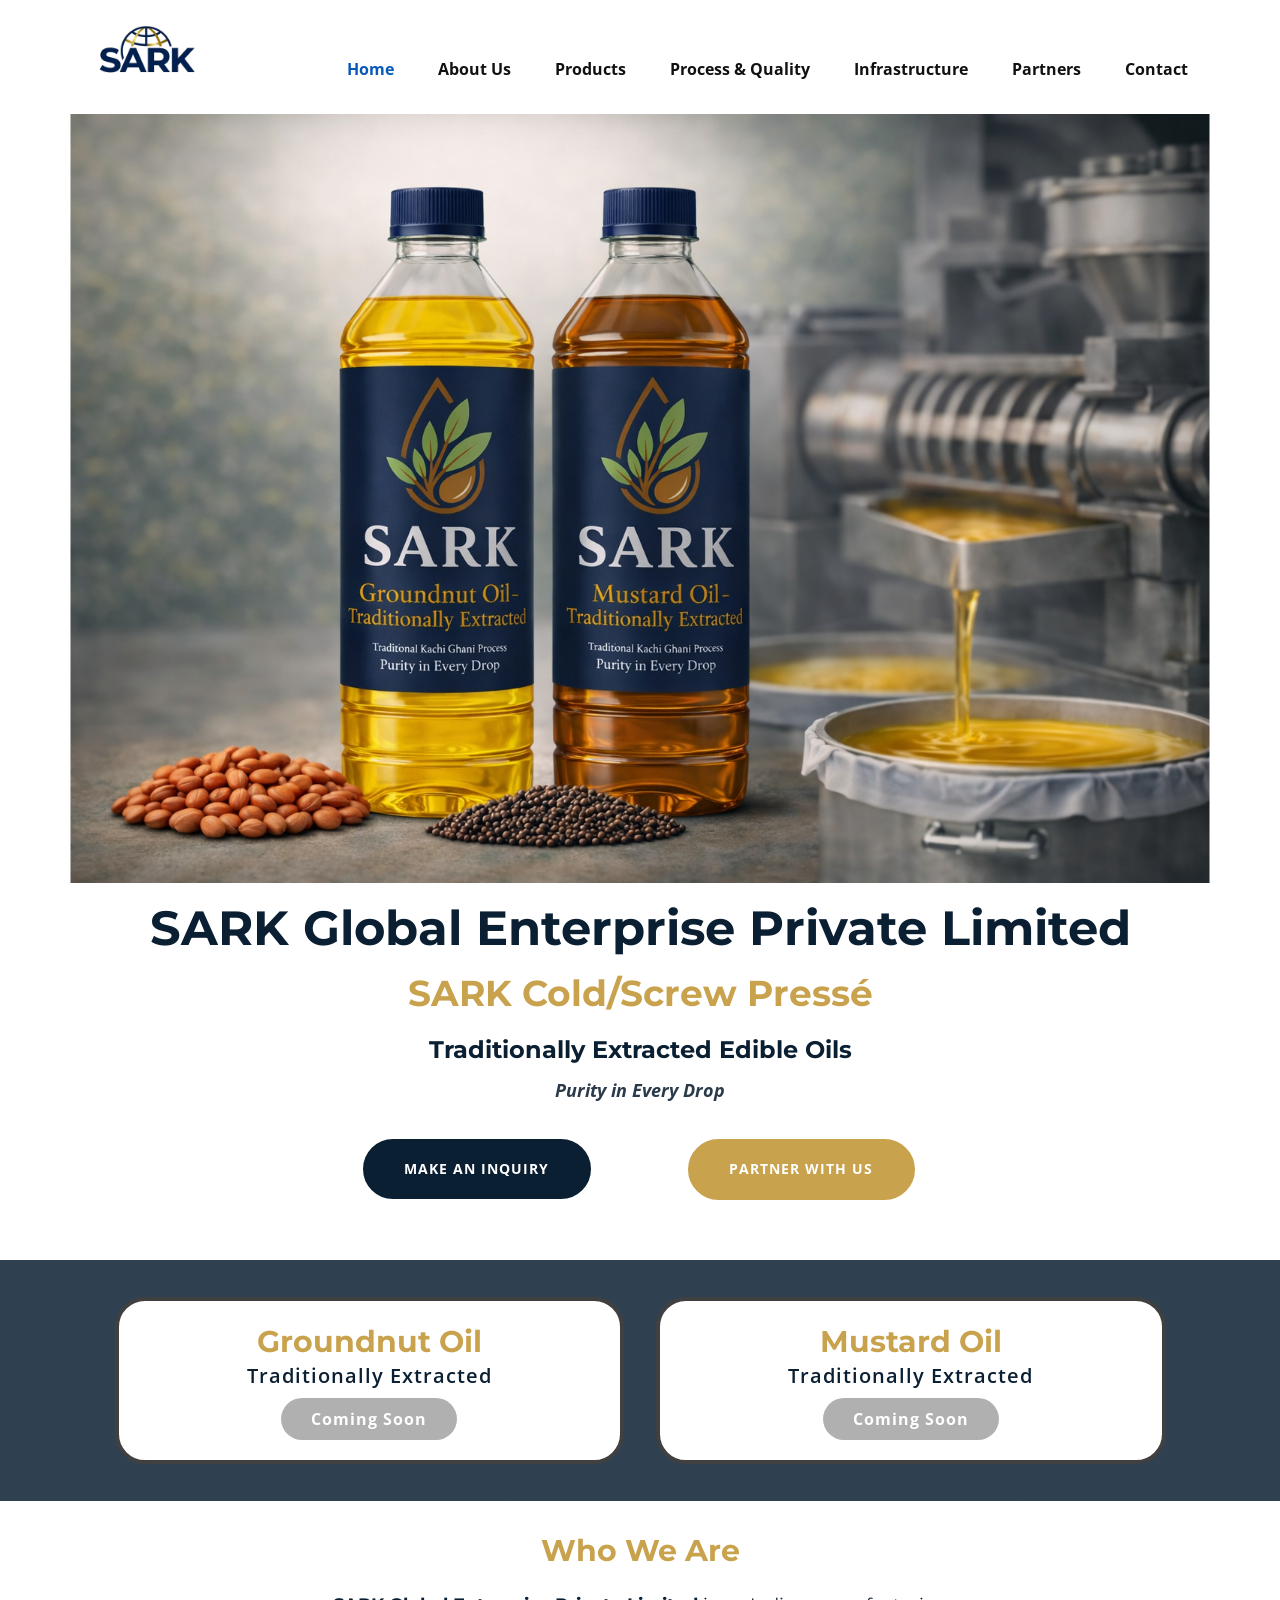
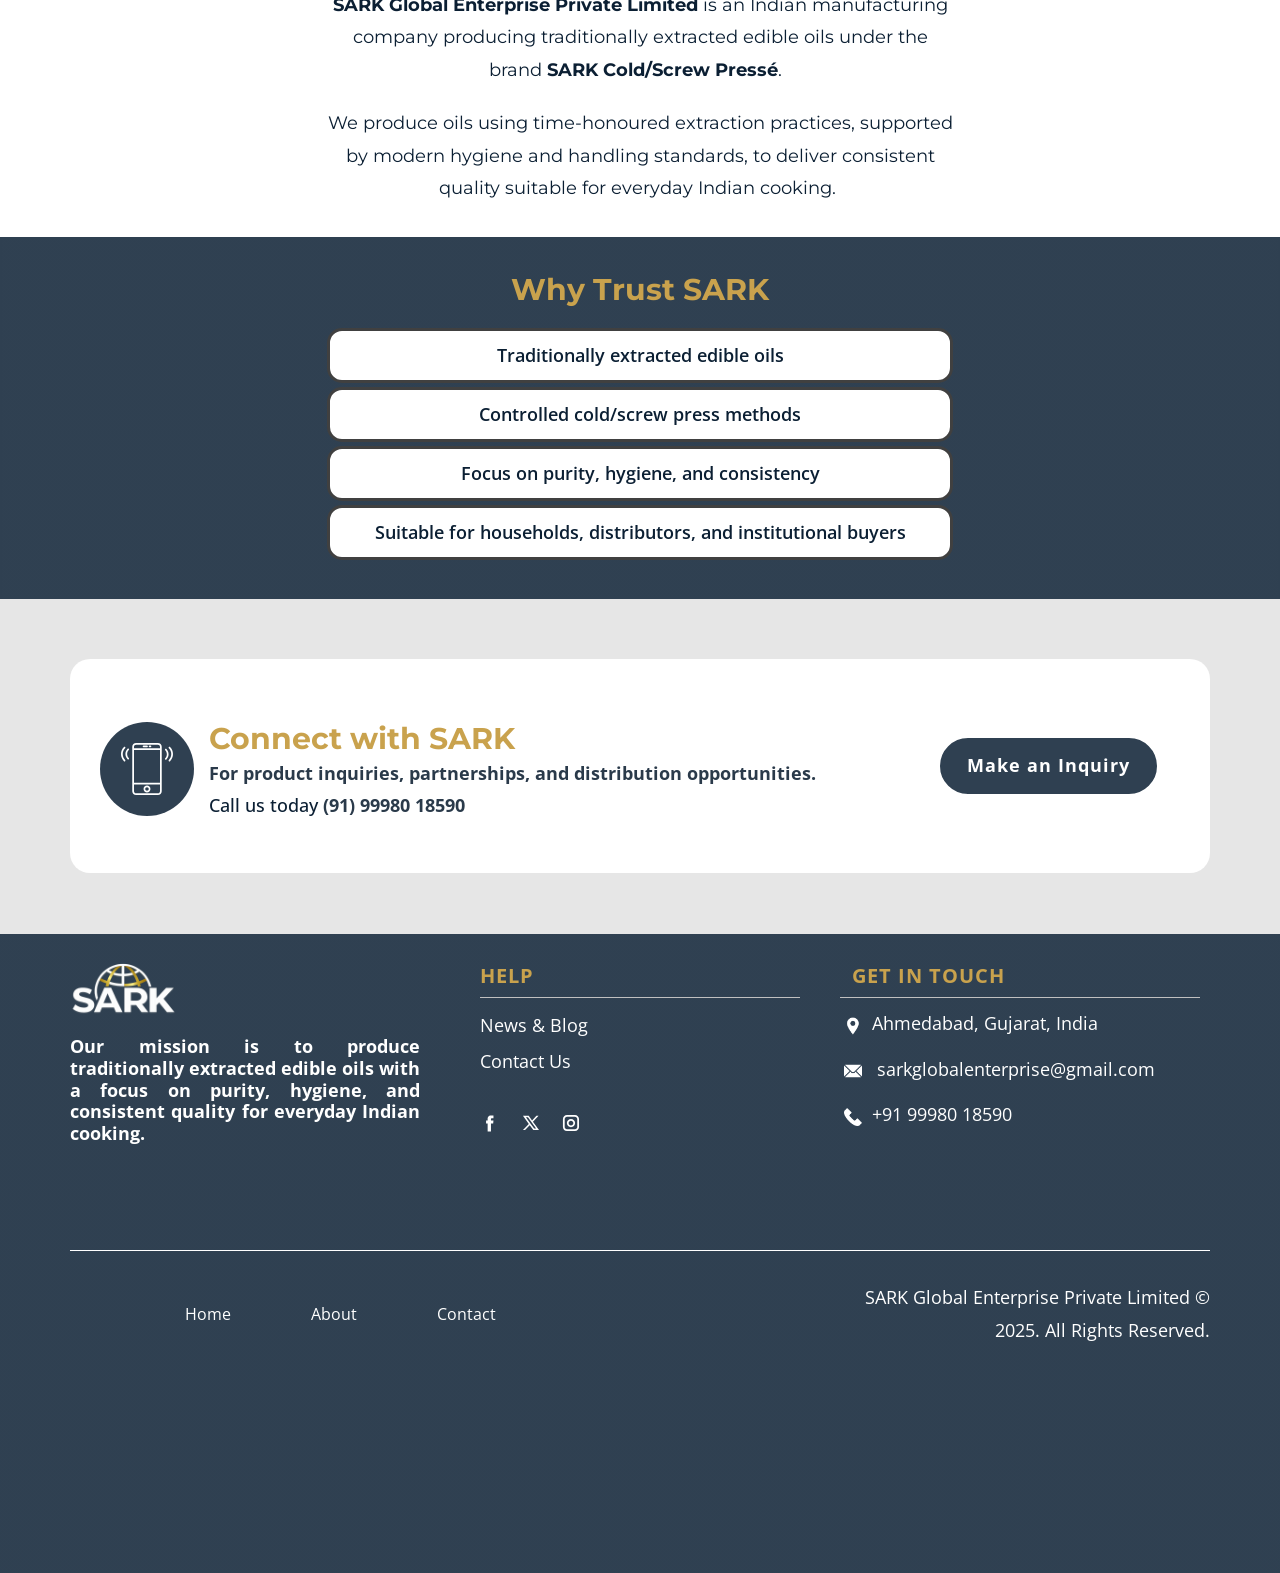
==== index.html @ f563204f "Initial website upload (HTML export from Nicepage)" ====
<!DOCTYPE html>
<html style="font-size: 16px;" lang="en"><head>
    <meta name="viewport" content="width=device-width, initial-scale=1.0">
    <meta charset="utf-8">
    <meta name="keywords" content="​Transform your&nbsp;health embrace life today!, ​Find Your Harmony and Health, Wellness Center, ​We provide&nbsp;services for you, ​Start Your Wellness Journey Today, ​Our Integrative Approach, ​Wellbeing workshops">
    <meta name="description" content="">
    <title>Home</title>
    <link rel="stylesheet" href="nicepage.css" media="screen">
<link rel="stylesheet" href="index.css" media="screen">
    <script class="u-script" type="text/javascript" src="jquery.js" defer=""></script>
    <script class="u-script" type="text/javascript" src="nicepage.js" defer=""></script>
    <meta name="generator" content="Nicepage 8.2.5, nicepage.com">
    
    
    
    
    
    
    
    
    <link id="u-page-google-font" rel="stylesheet" href="https://fonts.googleapis.com/css2?display=swap&amp;family=PT+Sans:ital,wght@0,400;0,700;1,400;1,700&amp;family=Open+Sans:ital,wght@0,300;0,400;0,500;0,600;0,700;0,800;1,300;1,400;1,500;1,600;1,700;1,800&amp;family=Montserrat:ital,wght@0,100;0,200;0,300;0,400;0,500;0,600;0,700;0,800;0,900;1,100;1,200;1,300;1,400;1,500;1,600;1,700;1,800;1,900">
    <script type="application/ld+json">{
		"@context": "http://schema.org",
		"@type": "Organization",
		"name": "SARK",
		"logo": "images/SARKBlueFinal.png",
		"sameAs": [
				"https://facebook.com/name",
				"https://twitter.com/name",
				"https://instagram.com/name"
		]
}</script>
    <meta name="theme-color" content="#0659b8">
    <meta name="twitter:site" content="@">
    <meta name="twitter:card" content="summary_large_image">
    <meta name="twitter:title" content="Home">
    <meta name="twitter:description" content="">
    <meta property="og:title" content="Home">
    <meta property="og:description" content="">
    <meta property="og:type" content="website">
  <meta data-intl-tel-input-cdn-path="intlTelInput/"></head>
  <body data-home-page="Home.html" data-home-page-title="Home" data-path-to-root="./" data-include-products="false" class="u-body u-clearfix u-xl-mode" data-lang="en"><header class="u-clearfix u-header u-header" id="header"><div class="u-clearfix u-sheet u-valign-middle-xxl u-sheet-1">
        <a href="./" data-page-id="176648548" class="u-image u-logo u-image-1" data-image-width="1536" data-image-height="1024">
          <img src="images/SARKBlueFinal.png" class="u-logo-image u-logo-image-1" title="Home">
        </a>
        <nav class="u-menu u-menu-one-level u-offcanvas u-menu-1" role="navigation" data-responsive-from="MD">
          <div class="menu-collapse" style="font-size: 1rem; letter-spacing: 0px; font-weight: 700;">
            <a class="u-button-style u-custom-left-right-menu-spacing u-custom-padding-bottom u-custom-text-hover-color u-custom-top-bottom-menu-spacing u-hamburger-link u-nav-link u-text-active-palette-1-base u-text-hover-palette-2-base" href="#" tabindex="-1" aria-label="Open menu" aria-controls="261f">
              <svg class="u-svg-link" viewBox="0 0 24 24"><use xlink:href="#menu-hamburger"></use></svg>
              <svg class="u-svg-content" version="1.1" id="menu-hamburger" viewBox="0 0 16 16" x="0px" y="0px" xmlns:xlink="http://www.w3.org/1999/xlink" xmlns="http://www.w3.org/2000/svg"><g><rect y="1" width="16" height="2"></rect><rect y="7" width="16" height="2"></rect><rect y="13" width="16" height="2"></rect>
</g></svg>
            </a>
          </div>
          <div class="u-custom-menu u-nav-container">
            <ul class="u-nav u-unstyled u-nav-1" role="menubar"><li role="none" class="u-nav-item"><a role="menuitem" class="u-button-style u-nav-link u-text-active-palette-1-base u-text-hover-palette-1-base" href="./" style="padding: 10px 22px;">Home</a>
</li><li role="none" class="u-nav-item"><a role="menuitem" class="u-button-style u-nav-link u-text-active-palette-1-base u-text-hover-palette-1-base" href="About.html" style="padding: 10px 22px;">About Us</a>
</li><li role="none" class="u-nav-item"><a role="menuitem" class="u-button-style u-nav-link u-text-active-palette-1-base u-text-hover-palette-1-base" href="Product.html" style="padding: 10px 22px;">Products</a>
</li><li role="none" class="u-nav-item"><a role="menuitem" class="u-button-style u-nav-link u-text-active-palette-1-base u-text-hover-palette-1-base" href="Process.html" style="padding: 10px 22px;">Process &amp; Quality</a>
</li><li role="none" class="u-nav-item"><a role="menuitem" class="u-button-style u-nav-link u-text-active-palette-1-base u-text-hover-palette-1-base" href="Infrastructure.html" style="padding: 10px 22px;">Infrastructure</a>
</li><li role="none" class="u-nav-item"><a role="menuitem" class="u-button-style u-nav-link u-text-active-palette-1-base u-text-hover-palette-1-base" href="Partners.html" style="padding: 10px 22px;">Partners</a>
</li><li role="none" class="u-nav-item"><a role="menuitem" class="u-button-style u-nav-link u-text-active-palette-1-base u-text-hover-palette-1-base" href="Contact.html" style="padding: 10px 22px;">Contact</a>
</li></ul>
          </div>
          <div class="u-custom-menu u-nav-container-collapse" id="261f" role="region" aria-label="Menu panel">
            <div class="u-black u-container-style u-inner-container-layout u-opacity u-opacity-95 u-sidenav">
              <div class="u-inner-container-layout u-sidenav-overflow">
                <div class="u-menu-close" tabindex="-1" aria-label="Close menu"></div>
                <ul class="u-align-center u-nav u-popupmenu-items u-unstyled u-nav-2" role="menubar"><li role="none" class="u-nav-item"><a role="menuitem" class="u-button-style u-nav-link" href="./">Home</a>
</li><li role="none" class="u-nav-item"><a role="menuitem" class="u-button-style u-nav-link" href="About.html">About Us</a>
</li><li role="none" class="u-nav-item"><a role="menuitem" class="u-button-style u-nav-link" href="Product.html">Products</a>
</li><li role="none" class="u-nav-item"><a role="menuitem" class="u-button-style u-nav-link" href="Process.html">Process &amp; Quality</a>
</li><li role="none" class="u-nav-item"><a role="menuitem" class="u-button-style u-nav-link" href="Infrastructure.html">Infrastructure</a>
</li><li role="none" class="u-nav-item"><a role="menuitem" class="u-button-style u-nav-link" href="Partners.html">Partners</a>
</li><li role="none" class="u-nav-item"><a role="menuitem" class="u-button-style u-nav-link" href="Contact.html">Contact</a>
</li></ul>
              </div>
            </div>
            <div class="u-black u-menu-overlay u-opacity u-opacity-70"></div>
          </div>
          <style class="menu-style">@media (max-width: 939px) {
                    [data-responsive-from="MD"] .u-nav-container {
                        display: none;
                    }
                    [data-responsive-from="MD"] .menu-collapse {
                        display: block;
                    }
                }</style>
        </nav>
      </div></header>
    <section class="u-clearfix u-valign-bottom-xs u-valign-middle-md u-valign-middle-sm u-section-1" id="block-9">
      <div class="u-clearfix u-sheet u-sheet-1">
        <img class="u-absolute-hcenter-xl u-expanded-height-xl u-image u-image-1" src="images/Hero-Finalized.png" data-image-width="1536" data-image-height="1024">
      </div>
    </section>
    <section class="u-clearfix u-section-2" id="block-8">
      <div class="u-clearfix u-sheet u-sheet-1">
        <h2 class="u-align-center u-custom-font u-font-montserrat u-text u-text-color-var u-text-1"> SARK Global Enterprise Private Limited<br>
        </h2>
        <h2 class="u-align-center u-custom-font u-font-montserrat u-text u-text-color-var u-text-2"> SARK Cold/Screw<span style="font-weight: 400;"></span> Pressé
        </h2>
        <p class="u-align-center u-custom-font u-font-montserrat u-large-text u-text u-text-color-var u-text-variant u-text-3"><b>Traditionally Extracted Edible Oils</b>
        </p>
        <p class="u-align-center u-large-text u-text u-text-custom-color-4 u-text-variant u-text-4"><b>Purity in Every Drop</b>
        </p>
        <a href="Contact.html" data-page-id="31523763" class="u-active-white u-align-left u-border-2 u-border-active-custom-color-2 u-border-custom-color-1 u-border-hover-custom-color-2 u-btn u-btn-round u-button-style u-custom-color-1 u-hover-white u-radius u-btn-1" title="Contact"><b>Make an Inquiry</b>
        </a>
        <a href="Contact.html" data-page-id="31523763" class="u-active-white u-align-left u-border-2 u-border-active-custom-color-1 u-border-custom-color-2 u-border-hover-custom-color-1 u-btn u-btn-round u-button-style u-custom-color-2 u-hover-white u-radius u-btn-2" title="Contact"><b>Partner With Us</b>
          <br>
        </a>
      </div>
    </section>
    <section class="u-clearfix u-shading u-section-3" id="block-5">
      <div class="u-clearfix u-sheet u-valign-middle u-sheet-1">
        <div class="u-list u-list-1">
          <div class="u-repeater u-repeater-1">
            <div class="u-align-center u-border-4 u-border-grey-75 u-container-align-center u-container-style u-custom-item u-list-item u-radius u-repeater-item u-shape-round u-white u-list-item-1" data-animation-name="" data-animation-duration="0" data-animation-delay="0" data-animation-direction="">
              <div class="u-container-layout u-similar-container u-container-layout-1">
                <h1 class="u-custom-font u-custom-item u-font-montserrat u-text u-text-custom-color-2 u-text-1"> Groundnut Oil </h1>
                <h5 class="u-custom-font u-text u-text-custom-color-1 u-text-font u-text-2"> Traditionally Extracted </h5>
                <a href="" class="u-btn u-btn-round u-button-style u-custom-color-3 u-hover-custom-color-3 u-radius u-btn-1"><b>Coming Soon</b>
                </a>
              </div>
            </div>
            <div class="u-align-center u-border-4 u-border-grey-75 u-container-align-center u-container-style u-custom-item u-list-item u-radius u-repeater-item u-shape-round u-white u-list-item-2" data-animation-name="" data-animation-duration="0" data-animation-delay="0" data-animation-direction="">
              <div class="u-container-layout u-similar-container u-container-layout-2">
                <h1 class="u-custom-font u-custom-item u-font-montserrat u-text u-text-custom-color-2 u-text-3">Mustard Oil</h1>
                <h5 class="u-custom-font u-text u-text-custom-color-1 u-text-font u-text-4"> Traditionally Extracted </h5>
                <a href="" class="u-btn u-btn-round u-button-style u-custom-color-3 u-hover-custom-color-3 u-radius u-btn-2"><b>Coming Soon</b>
                </a>
              </div>
            </div>
          </div>
        </div>
      </div>
    </section>
    <section class="u-clearfix u-custom-color-6 u-section-4" id="block-2">
      <div class="u-clearfix u-sheet u-sheet-1">
        <h2 class="u-align-center u-custom-font u-font-montserrat u-text u-text-custom-color-2 u-text-1">Who We Are</h2>
        <p class="u-align-center u-custom-font u-font-montserrat u-text u-text-custom-color-1 u-text-2"><b>SARK Global Enterprise Private Limited</b> is an Indian manufacturing company producing traditionally extracted edible oils under the brand <b>SARK Cold/Screw Pressé</b>.&nbsp;&nbsp;
        </p>
        <p class="u-align-center u-custom-font u-font-montserrat u-text u-text-custom-color-1 u-text-3"> We produce oils using time-honoured extraction practices, supported by modern hygiene and handling standards, to deliver consistent quality suitable for everyday Indian cooking.&nbsp;</p>
      </div>
    </section>
    <section class="u-border-2 u-border-color-var u-clearfix u-shading u-section-5" id="block-6">
      <div class="u-clearfix u-sheet u-sheet-1">
        <h2 class="u-align-center u-custom-font u-font-montserrat u-text u-text-custom-color-2 u-text-1">Why Trust SARK</h2>
        <div class="u-list u-list-1">
          <div class="u-repeater u-repeater-1">
            <div class="u-align-center u-border-3 u-border-grey-75 u-container-align-center u-container-style u-custom-item u-list-item u-radius u-repeater-item u-shape-round u-white u-list-item-1" data-animation-name="" data-animation-duration="0" data-animation-delay="0" data-animation-direction="">
              <div class="u-container-layout u-similar-container u-valign-middle u-container-layout-1">
                <h1 class="u-custom-font u-custom-item u-text u-text-custom-color-1 u-text-font u-text-2"> Traditionally extracted edible oils </h1>
              </div>
            </div>
            <div class="u-align-center u-border-3 u-border-grey-75 u-container-align-center u-container-style u-custom-item u-list-item u-radius u-repeater-item u-shape-round u-white u-list-item-2" data-animation-name="" data-animation-duration="0" data-animation-delay="0" data-animation-direction="">
              <div class="u-container-layout u-similar-container u-valign-middle u-container-layout-2">
                <h1 class="u-custom-font u-custom-item u-text u-text-custom-color-1 u-text-font u-text-3"> Controlled cold/screw press methods </h1>
              </div>
            </div>
            <div class="u-align-center u-border-3 u-border-grey-75 u-container-align-center u-container-style u-custom-item u-list-item u-radius u-repeater-item u-shape-round u-white u-list-item-3" data-animation-name="" data-animation-duration="0" data-animation-delay="0" data-animation-direction="">
              <div class="u-container-layout u-similar-container u-valign-middle u-container-layout-3">
                <h1 class="u-custom-font u-custom-item u-text u-text-custom-color-1 u-text-font u-text-4"> Focus on purity, hygiene, and consistency</h1>
              </div>
            </div>
            <div class="u-align-center u-border-3 u-border-grey-75 u-container-align-center u-container-style u-custom-item u-list-item u-radius u-repeater-item u-shape-round u-white u-list-item-4" data-animation-name="" data-animation-duration="0" data-animation-delay="0" data-animation-direction="">
              <div class="u-container-layout u-similar-container u-valign-middle u-container-layout-4">
                <h1 class="u-custom-font u-custom-item u-text u-text-custom-color-1 u-text-font u-text-5"> Suitable for households, distributors, and institutional buyers </h1>
              </div>
            </div>
          </div>
        </div>
      </div>
    </section>
    <section class="u-clearfix u-container-align-center-lg u-container-align-center-md u-container-align-center-sm u-container-align-center-xl u-custom-color-5 u-section-6" id="sec-e5f6">
      <div class="u-clearfix u-sheet u-valign-middle-lg u-valign-middle-md u-valign-middle-sm u-sheet-1">
        <div class="data-layout-selected u-clearfix u-expanded-width u-layout-wrap u-radius u-white u-layout-wrap-1">
          <div class="u-layout">
            <div class="u-layout-row">
              <div class="u-align-center-md u-align-center-sm u-align-center-xs u-align-left-lg u-align-left-xl u-container-align-left-xl u-container-style u-layout-cell u-radius u-shape-round u-size-37-md u-size-37-sm u-size-37-xs u-size-43-lg u-size-43-xl u-white u-layout-cell-1">
                <div class="u-container-layout u-container-layout-1">
                  <h2 class="u-custom-font u-font-montserrat u-text u-text-custom-color-2 u-text-1"><b>Connect with SARK</b>
                  </h2><span class="u-color-var u-icon u-icon-circle u-text-white u-icon-1"><svg class="u-svg-link" preserveAspectRatio="xMidYMin slice" viewBox="0 0 60 60" style=""><use xlink:href="#svg-e7af"></use></svg><svg class="u-svg-content" viewBox="0 0 60 60" x="0px" y="0px" id="svg-e7af" style="enable-background:new 0 0 60 60;"><g><path d="M42.595,0H17.405C14.977,0,13,1.977,13,4.405v51.189C13,58.023,14.977,60,17.405,60h25.189C45.023,60,47,58.023,47,55.595
		V4.405C47,1.977,45.023,0,42.595,0z M15,8h30v38H15V8z M17.405,2h25.189C43.921,2,45,3.079,45,4.405V6H15V4.405
		C15,3.079,16.079,2,17.405,2z M42.595,58H17.405C16.079,58,15,56.921,15,55.595V48h30v7.595C45,56.921,43.921,58,42.595,58z"></path><path d="M30,49c-2.206,0-4,1.794-4,4s1.794,4,4,4s4-1.794,4-4S32.206,49,30,49z M30,55c-1.103,0-2-0.897-2-2s0.897-2,2-2
		s2,0.897,2,2S31.103,55,30,55z"></path><path d="M26,5h4c0.553,0,1-0.447,1-1s-0.447-1-1-1h-4c-0.553,0-1,0.447-1,1S25.447,5,26,5z"></path><path d="M33,5h1c0.553,0,1-0.447,1-1s-0.447-1-1-1h-1c-0.553,0-1,0.447-1,1S32.447,5,33,5z"></path><path d="M56.612,4.569c-0.391-0.391-1.023-0.391-1.414,0s-0.391,1.023,0,1.414c3.736,3.736,3.736,9.815,0,13.552
		c-0.391,0.391-0.391,1.023,0,1.414c0.195,0.195,0.451,0.293,0.707,0.293s0.512-0.098,0.707-0.293
		C61.128,16.434,61.128,9.085,56.612,4.569z"></path><path d="M52.401,6.845c-0.391-0.391-1.023-0.391-1.414,0s-0.391,1.023,0,1.414c1.237,1.237,1.918,2.885,1.918,4.639
		s-0.681,3.401-1.918,4.638c-0.391,0.391-0.391,1.023,0,1.414c0.195,0.195,0.451,0.293,0.707,0.293s0.512-0.098,0.707-0.293
		c1.615-1.614,2.504-3.764,2.504-6.052S54.017,8.459,52.401,6.845z"></path><path d="M4.802,5.983c0.391-0.391,0.391-1.023,0-1.414s-1.023-0.391-1.414,0c-4.516,4.516-4.516,11.864,0,16.38
		c0.195,0.195,0.451,0.293,0.707,0.293s0.512-0.098,0.707-0.293c0.391-0.391,0.391-1.023,0-1.414
		C1.065,15.799,1.065,9.72,4.802,5.983z"></path><path d="M9.013,6.569c-0.391-0.391-1.023-0.391-1.414,0c-1.615,1.614-2.504,3.764-2.504,6.052s0.889,4.438,2.504,6.053
		c0.195,0.195,0.451,0.293,0.707,0.293s0.512-0.098,0.707-0.293c0.391-0.391,0.391-1.023,0-1.414
		c-1.237-1.237-1.918-2.885-1.918-4.639S7.775,9.22,9.013,7.983C9.403,7.593,9.403,6.96,9.013,6.569z"></path>
</g></svg></span>
                  <h2 class="u-custom-font u-font-open-sans u-text u-text-custom-color-4 u-text-2"><b> For product inquiries, partnerships, and distribution opportunities. </b>
                  </h2>
                  <h6 class="u-custom-font u-font-open-sans u-text u-text-custom-color-1 u-text-3"> Call us today <a href="tel:+12345678910" class="u-active-none u-border-none u-btn u-button-link u-button-style u-hover-none u-none u-text-custom-color-4 u-btn-1"> (91) 99980 18590</a>
                  </h6>
                </div>
              </div>
              <div class="u-align-center u-container-align-center u-container-align-center-lg u-container-align-center-md u-container-align-center-xl u-container-style u-layout-cell u-radius u-shape-round u-size-17-lg u-size-17-xl u-size-23-md u-size-23-sm u-size-23-xs u-white u-layout-cell-2">
                <div class="u-container-layout u-valign-middle-md u-valign-middle-xl u-container-layout-2">
                  <a href="Contact.html" data-page-id="31523763" class="u-active-white u-align-left u-border-2 u-border-active-custom-color-2 u-border-custom-color-6 u-border-hover-custom-color-2 u-btn u-btn-round u-button-style u-color-var u-hover-white u-radius u-btn-2" data-animation-name="" data-animation-duration="0" data-animation-delay="0" data-animation-direction="" title="Contact"><b>Make an Inquiry</b>
                    <br>
                  </a>
                </div>
              </div>
            </div>
          </div>
        </div>
      </div>
    </section>
    
    
    
    <footer class="u-align-center-sm u-align-center-xs u-clearfix u-container-align-center u-footer u-shading u-footer" id="footer"><div class="u-clearfix u-sheet u-valign-top-md u-valign-top-xl u-sheet-1">
        <div class="data-layout-selected u-clearfix u-expanded-width u-gutter-0 u-layout-wrap u-layout-wrap-1">
          <div class="u-gutter-0 u-layout">
            <div class="u-layout-row">
              <div class="u-align-justify-lg u-align-justify-md u-align-justify-sm u-align-justify-xl u-align-left-xs u-container-style u-layout-cell u-shape-rectangle u-size-20 u-size-60-md u-layout-cell-1">
                <div class="u-container-layout u-container-layout-1">
                  <a href="./" data-page-id="176648548" class="u-image u-logo u-image-1" data-image-width="1536" data-image-height="1024">
                    <img src="images/SARKWhiteFinal.png" class="u-logo-image u-logo-image-1" title="Home">
                  </a>
                  <h4 class="u-custom-font u-font-open-sans u-text u-text-default u-text-1"><b>Our mission is to produce traditionally extracted edible oils with a focus on purity, hygiene, and consistent quality for everyday Indian cooking.</b>
                  </h4>
                </div>
              </div>
              <div class="u-container-style u-layout-cell u-shape-rectangle u-size-14-md u-size-14-sm u-size-14-xs u-size-20-lg u-size-20-xl u-layout-cell-2">
                <div class="u-container-layout u-container-layout-2">
                  <h5 class="u-align-left u-custom-font u-text u-text-custom-color-2 u-text-font u-text-2"> Help</h5>
                  <div class="u-align-left u-border-1 u-border-grey-25 u-border-no-bottom u-border-no-left u-expanded-width u-line u-line-horizontal u-line-1"></div>
                  <p class="u-align-left u-text u-text-3">
                    <a href="#" class="u-active-none u-border-1 u-border-active-white u-border-hover-white u-border-no-left u-border-no-right u-border-no-top u-btn u-button-link u-button-style u-hover-none u-none u-text-active-grey-10 u-text-body-alt-color u-text-hover-grey-10 u-btn-1" title="#" data-animation-name="" data-animation-duration="0" data-animation-delay="0" data-animation-direction=""> News &amp; Blog</a>
                    <br>
                    <a href="Contact.html" data-page-id="31523763" class="u-active-none u-border-1 u-border-active-white u-border-hover-white u-border-no-left u-border-no-right u-border-no-top u-btn u-button-link u-button-style u-hover-none u-none u-text-active-grey-10 u-text-body-alt-color u-text-hover-grey-10 u-btn-2" title="#" data-animation-name="" data-animation-duration="0" data-animation-delay="0" data-animation-direction=""> Contact Us</a>
                    <br>
                  </p>
                  <div class="u-social-icons u-social-icons-1">
                    <a class="u-social-url" title="facebook" target="_blank" href="https://facebook.com/name"><span class="u-icon u-social-facebook u-social-icon u-text-white u-icon-1"><svg class="u-svg-link" preserveAspectRatio="xMidYMin slice" viewBox="0 0 112 112" style=""><use xlink:href="#svg-58df"></use></svg><svg class="u-svg-content" viewBox="0 0 112 112" x="0" y="0" id="svg-58df"><path fill="currentColor" d="M75.5,28.8H65.4c-1.5,0-4,0.9-4,4.3v9.4h13.9l-1.5,15.8H61.4v45.1H42.8V58.3h-8.8V42.4h8.8V32.2
c0-7.4,3.4-18.8,18.8-18.8h13.8v15.4H75.5z"></path></svg></span>
                    </a>
                    <a class="u-social-url" title="twitter" target="_blank" href="https://twitter.com/name"><span class="u-icon u-social-icon u-social-twitter u-text-white u-icon-2"><svg class="u-svg-link" preserveAspectRatio="xMidYMin slice" viewBox="0 0 112.2 112.2" style=""><use xlink:href="#svg-e10a"></use></svg><svg class="u-svg-content" viewBox="0 0 112.2 112.2" x="0px" y="0px" id="svg-e10a"><path d="M67.1,49.1L98.6,16h-12L62,42L43.2,16H11l32.8,45.2L11,96h11.6l26.3-27.7L69.1,96H101L67.1,49.1z M55,61.9l-5.1-7L27.5,24.4
	h11.4l17.3,23.8l5.1,7.1l23.4,32.2H73.8L55,61.9z"></path></svg></span>
                    </a>
                    <a class="u-social-url" title="instagram" target="_blank" href="https://instagram.com/name"><span class="u-icon u-social-icon u-social-instagram u-text-white u-icon-3"><svg class="u-svg-link" preserveAspectRatio="xMidYMin slice" viewBox="0 0 112 112" style=""><use xlink:href="#svg-3bdf"></use></svg><svg class="u-svg-content" viewBox="0 0 112 112" x="0" y="0" id="svg-3bdf"><path fill="currentColor" d="M55.9,32.9c-12.8,0-23.2,10.4-23.2,23.2s10.4,23.2,23.2,23.2s23.2-10.4,23.2-23.2S68.7,32.9,55.9,32.9z
	 M55.9,69.4c-7.4,0-13.3-6-13.3-13.3c-0.1-7.4,6-13.3,13.3-13.3s13.3,6,13.3,13.3C69.3,63.5,63.3,69.4,55.9,69.4z"></path><path fill="currentColor" d="M78.2,11H33.5C21,11,10.8,21.3,10.8,33.7v44.7c0,12.6,10.2,22.8,22.7,22.8h44.7c12.6,0,22.7-10.2,22.7-22.7
	V33.7C100.8,21.1,90.6,11,78.2,11z M91,78.4c0,7.1-5.8,12.8-12.8,12.8H33.5c-7.1,0-12.8-5.8-12.8-12.8V33.7
	c0-7.1,5.8-12.8,12.8-12.8h44.7c7.1,0,12.8,5.8,12.8,12.8V78.4z"></path></svg></span>
                    </a>
                  </div>
                </div>
              </div>
              <div class="u-align-left u-container-align-left u-container-align-left-xl u-container-style u-layout-cell u-shape-rectangle u-size-20-lg u-size-20-xl u-size-26-md u-size-26-sm u-size-26-xs u-layout-cell-3">
                <div class="u-container-layout u-valign-top-lg u-valign-top-sm u-valign-top-xl u-valign-top-xs u-container-layout-3">
                  <h5 class="u-custom-font u-text u-text-custom-color-2 u-text-font u-text-4"> Get In Touch</h5>
                  <div class="u-align-left u-border-1 u-border-grey-25 u-border-no-bottom u-border-no-left u-expanded-width u-line u-line-horizontal u-line-2" data-animation-name="" data-animation-duration="0" data-animation-delay="0" data-animation-direction=""></div>
                  <p class="u-text u-text-5"><span class="u-file-icon u-icon u-text-white u-icon-4"><img src="images/1-b26c8bb7.png" alt=""></span>&nbsp;​​​​Ahmedabad, Gujarat, India
                  </p>
                  <p class="u-text u-text-6"><span class="u-file-icon u-icon u-text-white u-icon-5"><img src="images/2-a85e65c4.png" alt=""></span>&nbsp; <a href="mailto:sarkglobalenterprise@gmail.com" class="u-active-none u-border-1 u-border-active-white u-border-hover-white u-border-no-left u-border-no-right u-border-no-top u-btn u-button-link u-button-style u-hover-none u-none u-text-active-grey-10 u-text-body-alt-color u-text-hover-grey-10 u-btn-3" data-animation-name="" data-animation-duration="0" data-animation-delay="0" data-animation-direction="">sarkglobalenterprise@gmail.com</a>
                  </p>
                  <p class="u-text u-text-7">
                    <a href="tel:+12345678910" class="u-active-none u-border-1 u-border-active-white u-border-hover-white u-border-no-left u-border-no-right u-border-no-top u-btn u-button-link u-button-style u-hover-none u-none u-text-active-grey-10 u-text-body-alt-color u-text-hover-grey-10 u-btn-4" data-animation-name="" data-animation-duration="0" data-animation-delay="0" data-animation-direction=""><span class="u-file-icon u-icon u-text-white u-icon-6"><img src="images/3-c91f3b92.png" alt=""></span>&nbsp;​+91 99980 18590
                    </a>
                  </p>
                </div>
              </div>
            </div>
          </div>
        </div>
        <div class="u-align-center u-border-1 u-border-white u-expanded-width u-line u-line-horizontal u-line-3"></div>
        <div class="data-layout-selected u-clearfix u-expanded-width u-gutter-0 u-layout-wrap u-layout-wrap-2">
          <div class="u-layout">
            <div class="u-layout-row">
              <div class="u-container-style u-layout-cell u-size-30 u-size-30-xxl u-layout-cell-4">
                <div class="u-container-layout u-valign-middle-xs u-container-layout-4">
                  <nav class="u-menu u-menu-one-level u-offcanvas u-menu-1" data-responsive-from="XS" role="navigation">
                    <div class="menu-collapse">
                      <a class="u-button-style u-hamburger-link u-nav-link" aria-label="Open menu" aria-controls="e226" href="#">
                        <svg class="u-svg-link" viewBox="0 0 24 24"><use xlink:href="#svg-23e0"></use></svg>
                        <svg class="u-svg-content" version="1.1" id="svg-23e0" viewBox="0 0 16 16" x="0px" y="0px" xmlns:xlink="http://www.w3.org/1999/xlink" xmlns="http://www.w3.org/2000/svg"><g><rect y="1" width="16" height="2"></rect><rect y="7" width="16" height="2"></rect><rect y="13" width="16" height="2"></rect>
</g></svg>
                      </a>
                    </div>
                    <div class="u-custom-menu u-nav-container">
                      <ul class="u-nav u-unstyled" role="menubar"><li role="none" class="u-nav-item"><a role="menuitem" class="u-button-style u-nav-link" href="./" style="padding: 10px 40px;">Home</a>
</li><li role="none" class="u-nav-item"><a role="menuitem" class="u-button-style u-nav-link" href="About.html" style="padding: 10px 40px;">About</a>
</li><li role="none" class="u-nav-item"><a role="menuitem" class="u-button-style u-nav-link" href="Contact.html" style="padding: 10px 40px;">Contact</a>
</li></ul>
                    </div>
                    <div id="e226" role="region" aria-label="Menu panel" class="u-custom-menu u-nav-container-collapse">
                      <div class="u-black u-container-style u-inner-container-layout u-opacity u-opacity-95 u-sidenav">
                        <div class="u-inner-container-layout u-sidenav-overflow">
                          <div class="u-menu-close" aria-label="Close menu"></div>
                          <ul class="u-align-center u-nav u-popupmenu-items u-unstyled u-nav-2" role="menubar"><li role="none" class="u-nav-item"><a role="menuitem" class="u-button-style u-nav-link" href="./">Home</a>
</li><li role="none" class="u-nav-item"><a role="menuitem" class="u-button-style u-nav-link" href="About.html">About</a>
</li><li role="none" class="u-nav-item"><a role="menuitem" class="u-button-style u-nav-link" href="Contact.html">Contact</a>
</li></ul>
                        </div>
                      </div>
                      <div class="u-black u-menu-overlay u-opacity u-opacity-70"></div>
                    </div>
                    <style class="menu-style">@media (max-width: 539px) {
                    [data-responsive-from="XS"] .u-nav-container {
                        display: none;
                    }
                    [data-responsive-from="XS"] .menu-collapse {
                        display: block;
                    }
                }</style>
                  </nav>
                </div>
              </div>
              <div class="u-container-align-right u-container-align-right-xxl u-container-style u-layout-cell u-size-30 u-size-30-xxl u-layout-cell-5">
                <div class="u-container-layout u-valign-middle u-container-layout-5">
                  <p class="u-align-right u-align-right-xxl u-text u-text-default u-text-8">SARK Global Enterprise Private Limited © 2025. All Rights Reserved.</p>
                </div>
              </div>
            </div>
          </div>
        </div>
      </div></footer>
  
</body></html>
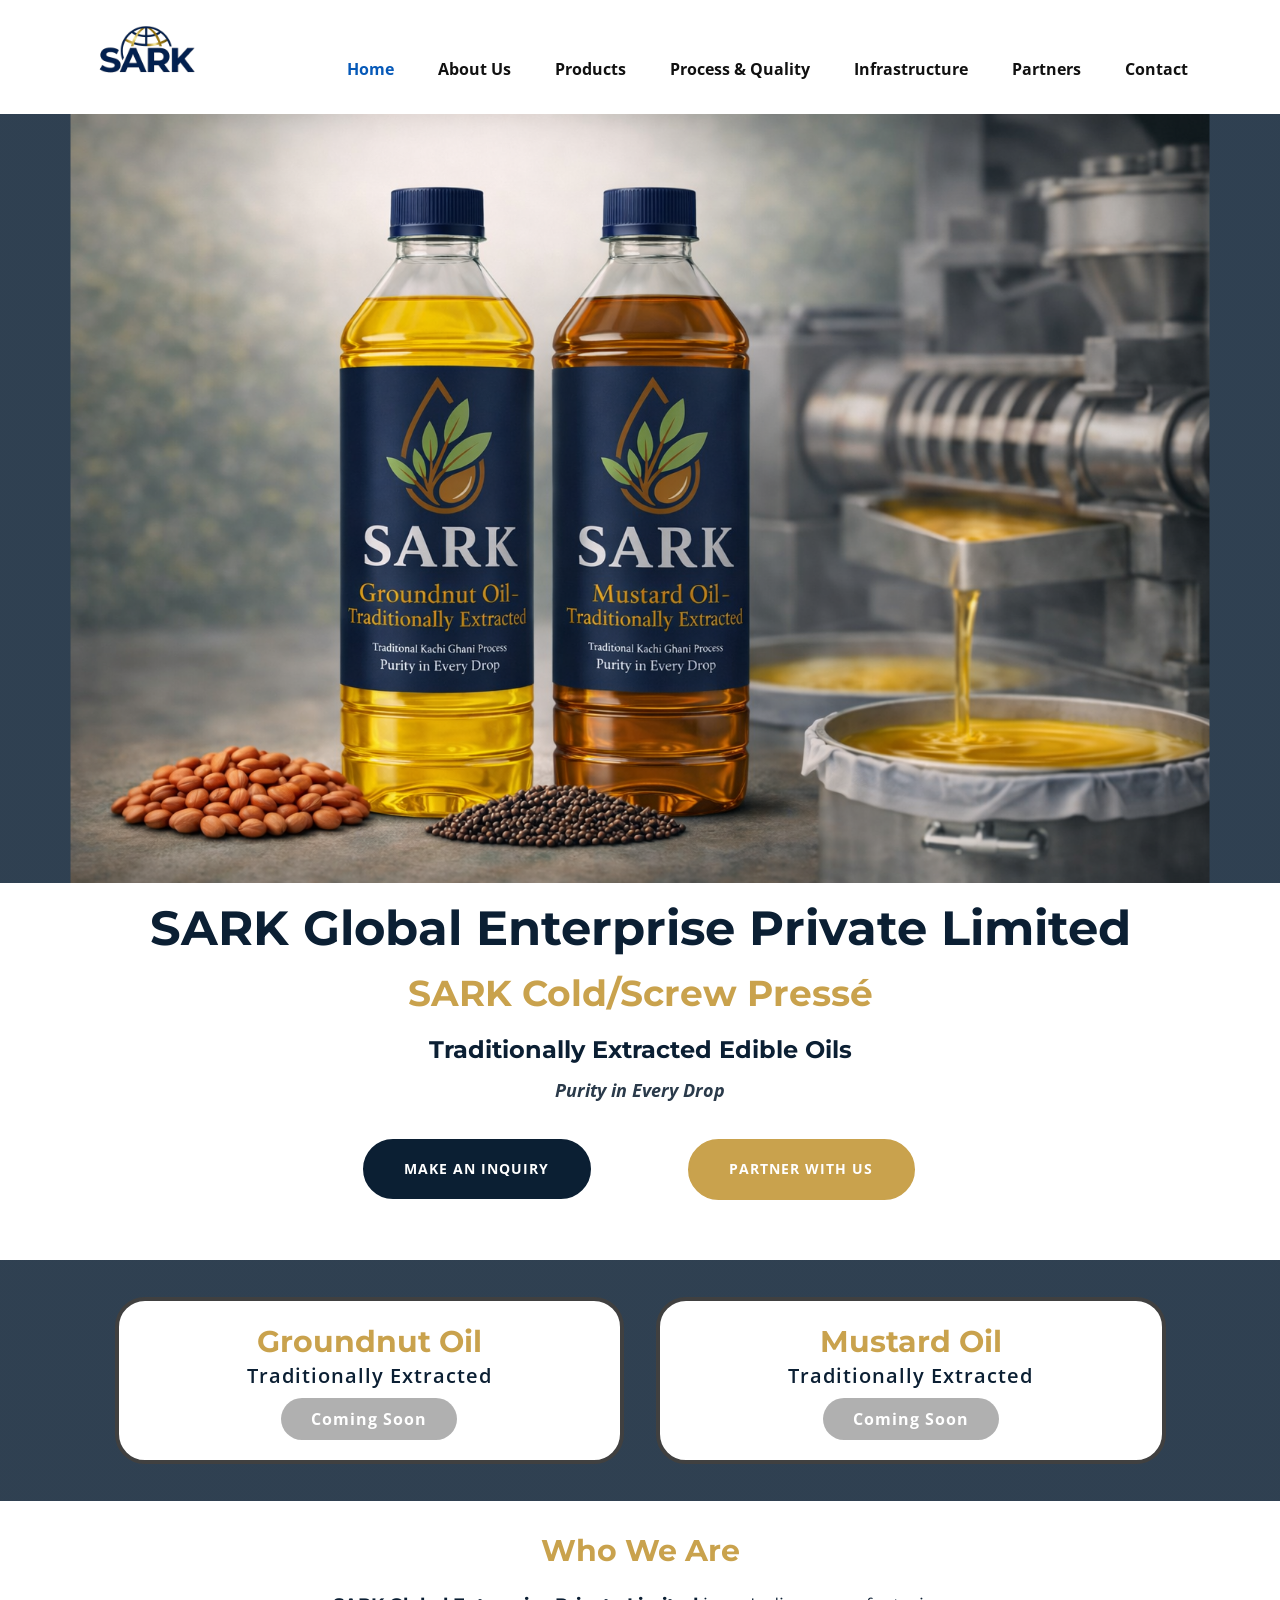
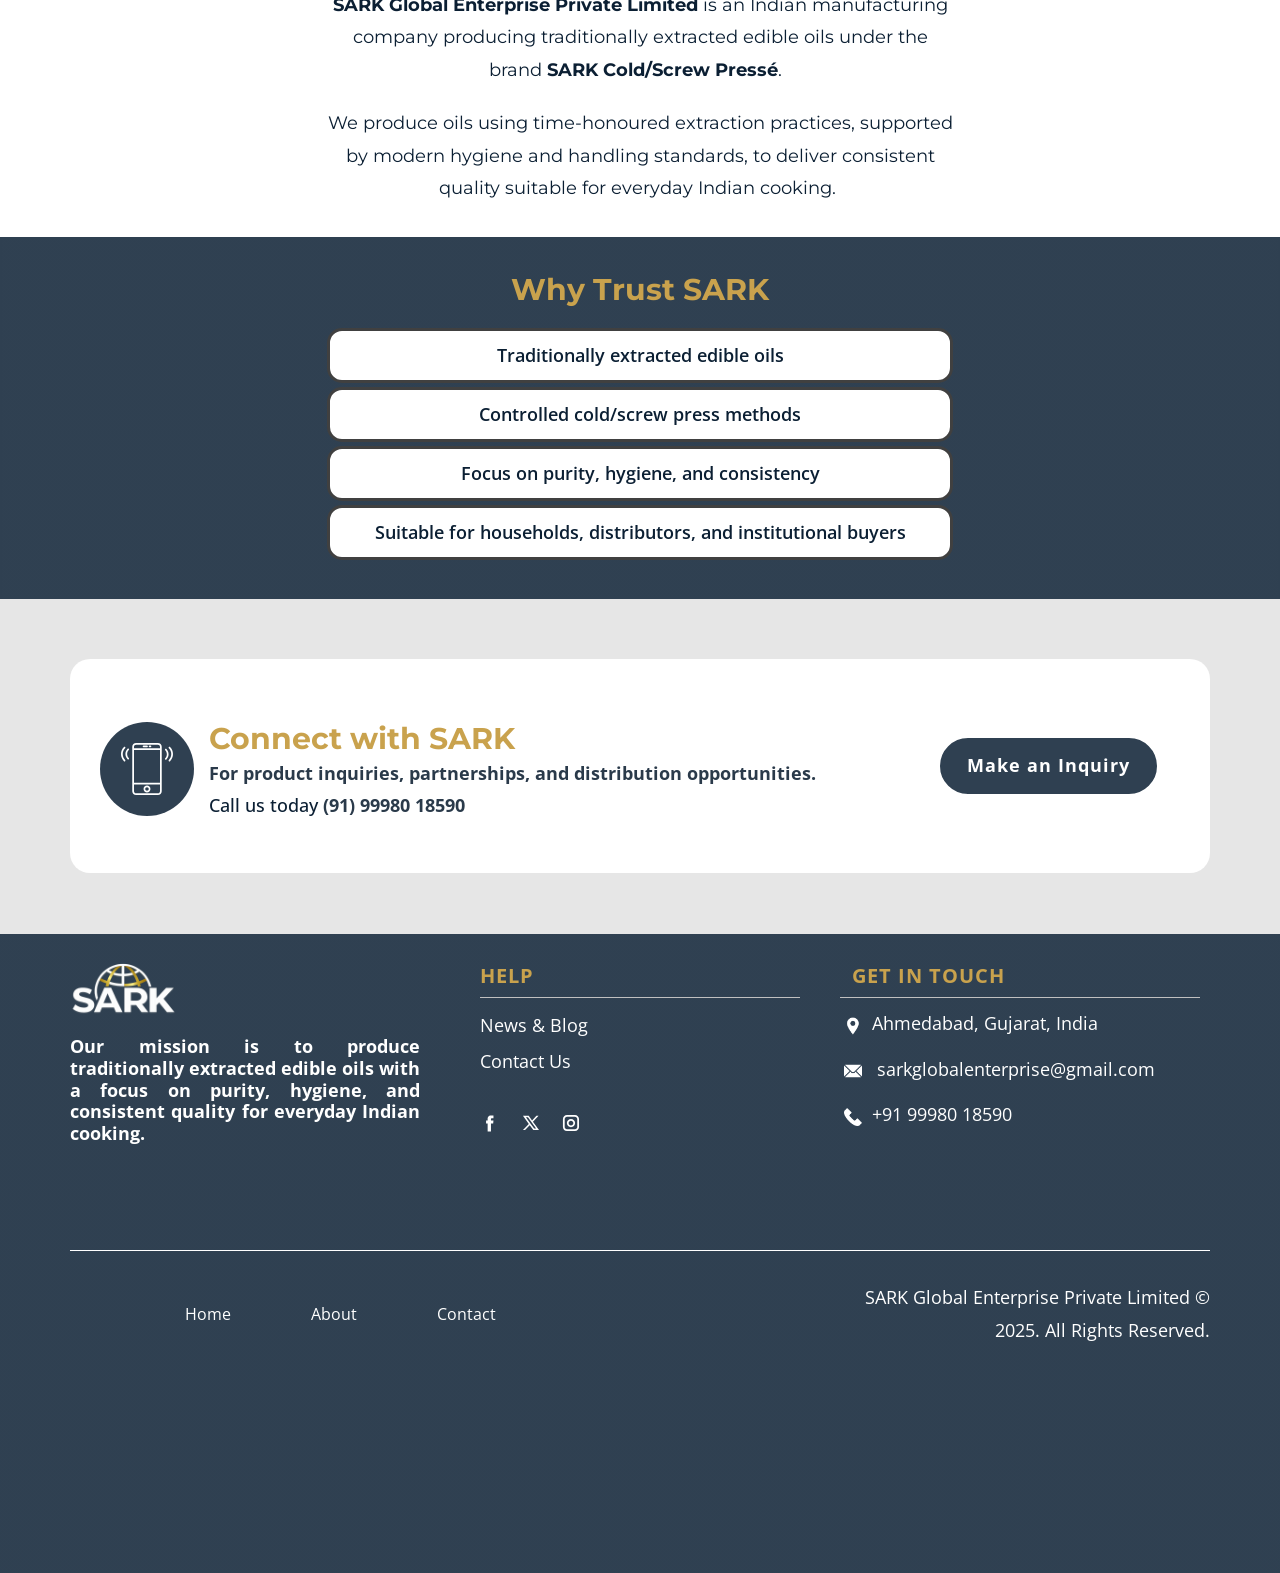
==== commit 36149f41: "Fix applied for Contact Us and Home Screen." ====
--- a/index.html
+++ b/index.html
@@ -65,7 +65,7 @@
             <div class="u-black u-container-style u-inner-container-layout u-opacity u-opacity-95 u-sidenav">
               <div class="u-inner-container-layout u-sidenav-overflow">
                 <div class="u-menu-close" tabindex="-1" aria-label="Close menu"></div>
-                <ul class="u-align-center u-nav u-popupmenu-items u-unstyled u-nav-2" role="menubar"><li role="none" class="u-nav-item"><a role="menuitem" class="u-button-style u-nav-link" href="./">Home</a>
+                <ul class="u-align-center u-nav u-popupmenu-items u-unstyled u-nav-2" role="menubar"><li role="none" class="u-nav-item"><a role="menuitem" class="u-button-style u-nav-link" href="index.html">Home</a>
 </li><li role="none" class="u-nav-item"><a role="menuitem" class="u-button-style u-nav-link" href="About.html">About Us</a>
 </li><li role="none" class="u-nav-item"><a role="menuitem" class="u-button-style u-nav-link" href="Product.html">Products</a>
 </li><li role="none" class="u-nav-item"><a role="menuitem" class="u-button-style u-nav-link" href="Process.html">Process &amp; Quality</a>
@@ -291,7 +291,7 @@
                       <div class="u-black u-container-style u-inner-container-layout u-opacity u-opacity-95 u-sidenav">
                         <div class="u-inner-container-layout u-sidenav-overflow">
                           <div class="u-menu-close" aria-label="Close menu"></div>
-                          <ul class="u-align-center u-nav u-popupmenu-items u-unstyled u-nav-2" role="menubar"><li role="none" class="u-nav-item"><a role="menuitem" class="u-button-style u-nav-link" href="./">Home</a>
+                          <ul class="u-align-center u-nav u-popupmenu-items u-unstyled u-nav-2" role="menubar"><li role="none" class="u-nav-item"><a role="menuitem" class="u-button-style u-nav-link" href="index.html">Home</a>
 </li><li role="none" class="u-nav-item"><a role="menuitem" class="u-button-style u-nav-link" href="About.html">About</a>
 </li><li role="none" class="u-nav-item"><a role="menuitem" class="u-button-style u-nav-link" href="Contact.html">Contact</a>
 </li></ul>
--- a/index.css
+++ b/index.css
@@ -1,5 +1,11 @@
  .u-section-1 {
   filter: none;
+}
+
+/* ===== Section-1 Blue Background ===== */
+.u-section-1 {
+  background-image: linear-gradient(rgba(11, 31, 51, 0.85), rgba(11, 31, 51, 0.85));
+  /* background-color: #0b1f33; /* same blue used across your site */
 }
 
 .u-section-1 .u-sheet-1 {
@@ -718,4 +724,25 @@
   .u-section-6 .u-container-layout-2 {
     padding-bottom: 24px;
   }
+
+  /* ===== Fix Hero Image Full Width ===== */
+  /* .u-section-1 {
+    padding: 0;
+  }
+
+  .u-section-1 .u-sheet-1 {
+    max-width: 100%;
+    padding: 0;
+  }
+
+  .u-section-1 .u-image-1 {
+    position: relative !important;   
+    width: 100vw !important;
+    max-width: 100vw !important;
+    left: 50%;
+    transform: translateX(-50%);
+    object-fit: cover;
+    display: block;
+    height: 90vh !important;
+  } */
 }
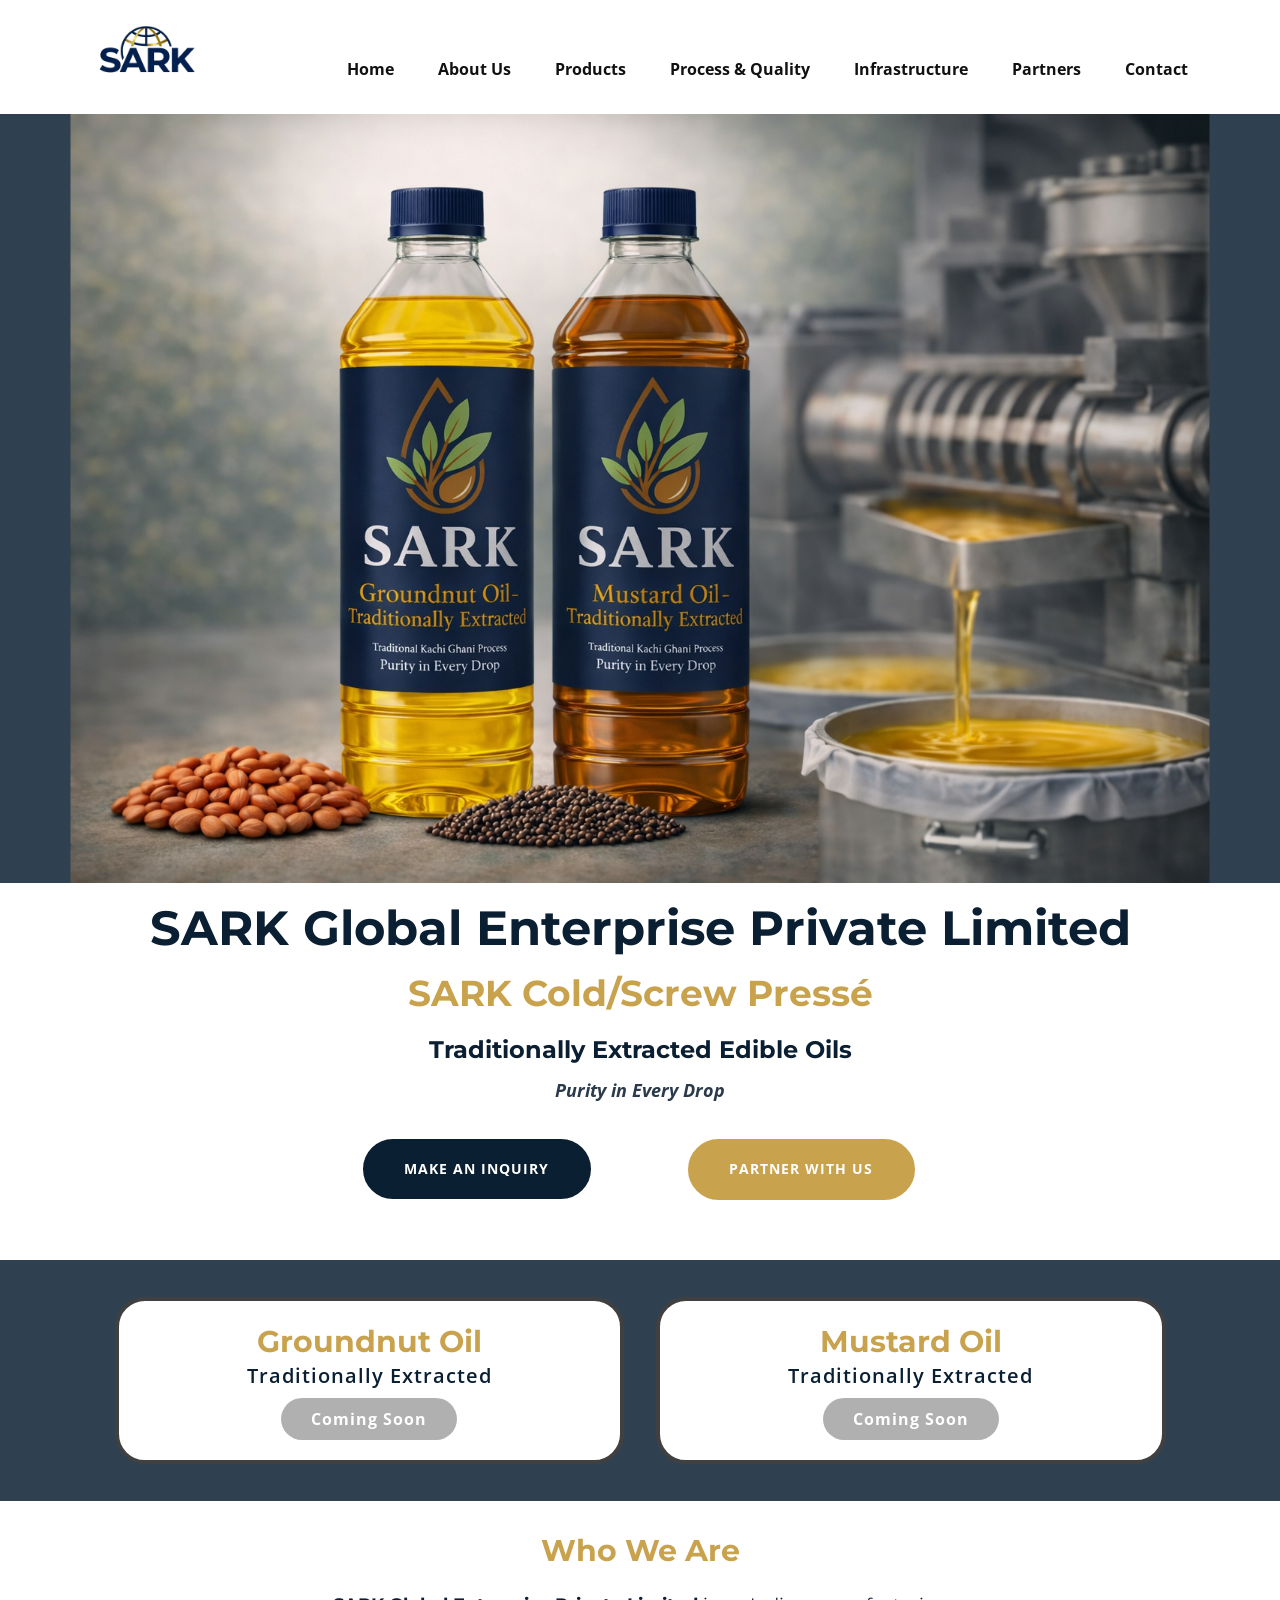
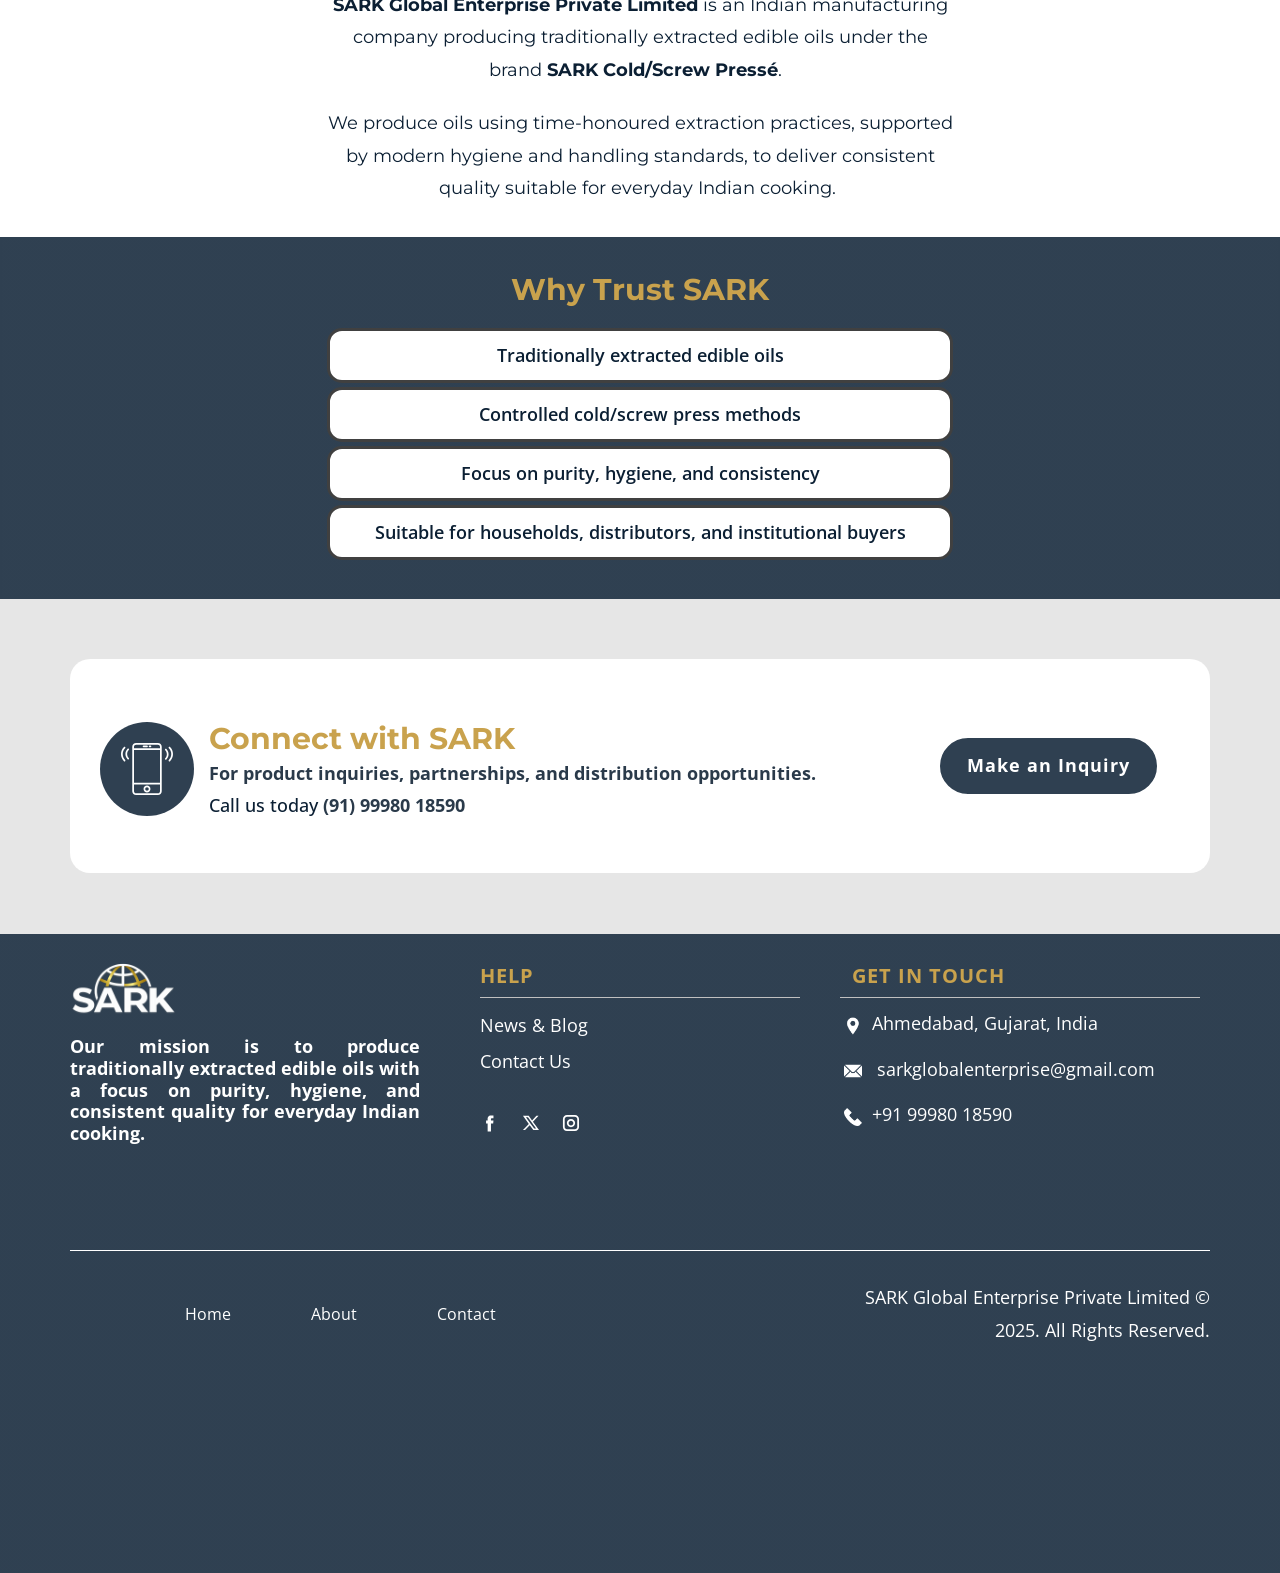
==== commit fce9c35b: "SEO optimization updates for all pages" ====
--- a/index.html
+++ b/index.html
@@ -2,15 +2,19 @@
 <html style="font-size: 16px;" lang="en"><head>
     <meta name="viewport" content="width=device-width, initial-scale=1.0">
     <meta charset="utf-8">
-    <meta name="keywords" content="​Transform your&nbsp;health embrace life today!, ​Find Your Harmony and Health, Wellness Center, ​We provide&nbsp;services for you, ​Start Your Wellness Journey Today, ​Our Integrative Approach, ​Wellbeing workshops">
-    <meta name="description" content="">
-    <title>Home</title>
+    <!-- <meta name="keywords" content="​Transform your&nbsp;health embrace life today!, ​Find Your Harmony and Health, Wellness Center, ​We provide&nbsp;services for you, ​Start Your Wellness Journey Today, ​Our Integrative Approach, ​Wellbeing workshops"> -->
+    <!-- <meta name="description" content=""> -->
+    <!-- <title>Home</title> -->
+    <title>SARK Global Enterprise | Edible Oil Manufacturer & Exporter India</title>
+    <meta name="description" content="SARK Global Enterprise is a leading edible oil manufacturer in India specializing in cold pressed groundnut oil, mustard oil, bulk supply, and export quality oils from Ahmedabad, Gujarat.">
+    <!-- <meta name="keywords" content="Sark Global Enterprise, edible oil manufacturer India, groundnut oil manufacturer India, mustard oil manufacturer India, cold pressed oil supplier, kacchi ghani groundnut oil, bulk edible oil supplier India, Ahmedabad oil manufacturer"> -->
+    <meta name="keywords" content="Sark Global Enterprise, kacchi ghani oil, cold pressed oil India, edible oil manufacturer Gujarat, edible oil exporter India">
     <link rel="stylesheet" href="nicepage.css" media="screen">
-<link rel="stylesheet" href="index.css" media="screen">
+    <link rel="stylesheet" href="index.css" media="screen">
     <script class="u-script" type="text/javascript" src="jquery.js" defer=""></script>
     <script class="u-script" type="text/javascript" src="nicepage.js" defer=""></script>
     <meta name="generator" content="Nicepage 8.2.5, nicepage.com">
-    
+    <meta name="author" content="SARK Global Enterprise">
     
     
     
@@ -19,24 +23,58 @@
     
     
     <link id="u-page-google-font" rel="stylesheet" href="https://fonts.googleapis.com/css2?display=swap&amp;family=PT+Sans:ital,wght@0,400;0,700;1,400;1,700&amp;family=Open+Sans:ital,wght@0,300;0,400;0,500;0,600;0,700;0,800;1,300;1,400;1,500;1,600;1,700;1,800&amp;family=Montserrat:ital,wght@0,100;0,200;0,300;0,400;0,500;0,600;0,700;0,800;0,900;1,100;1,200;1,300;1,400;1,500;1,600;1,700;1,800;1,900">
-    <script type="application/ld+json">{
+    <!-- <script type="application/ld+json">{
 		"@context": "http://schema.org",
 		"@type": "Organization",
-		"name": "SARK",
+		"name": "SARK Global Enterprise Private Limited",
 		"logo": "images/SARKBlueFinal.png",
+    "address": {
+      "@type": "PostalAddress",
+      "addressLocality": "Ahmedabad",
+      "addressRegion": "Gujarat",
+      "addressCountry": "India"
+    },
 		"sameAs": [
 				"https://facebook.com/name",
 				"https://twitter.com/name",
 				"https://instagram.com/name"
 		]
-}</script>
+}</script> -->
+  <link rel="canonical" href="https://sarkglobalenterprise.com">
+      <script type="application/ld+json">
+        {
+        "@context": "https://schema.org",
+        "@type": "Organization",
+        "name": "SARK Global Enterprise",
+        "url": "https://sarkglobalenterprise.com",
+        "logo": "https://sarkglobalenterprise.com/images/SARKBlueFinal.png",
+        "sameAs": [
+          "https://facebook.com/sarkglobalenterprise",
+          "https://linkedin.com/company/sarkglobalenterprise"
+        ],
+        "address": {
+          "@type": "PostalAddress",
+          "addressLocality": "Ahmedabad",
+          "addressRegion": "Gujarat",
+          "addressCountry": "India"
+        }
+        }
+      </script>
     <meta name="theme-color" content="#0659b8">
     <meta name="twitter:site" content="@">
     <meta name="twitter:card" content="summary_large_image">
-    <meta name="twitter:title" content="Home">
-    <meta name="twitter:description" content="">
-    <meta property="og:title" content="Home">
+    <!-- <meta name="twitter:title" content="Home">
+    <meta name="twitter:description" content=""> -->
+    <meta name="twitter:title" content="SARK Global Enterprise">
+    <meta name="twitter:description" content="Manufacturer of premium Kacchi Ghani cold pressed groundnut oil from India.">
+    <meta name="twitter:image" content="https://sarkglobalenterprise.com/images/SARKBlueFinal.png">
+    <!-- <meta property="og:title" content="Home">
     <meta property="og:description" content="">
+    <meta property="og:type" content="website"> -->
+    <meta property="og:title" content="SARK Global Enterprise">
+    <meta property="og:description" content="Premium cold pressed Kacchi Ghani groundnut oil manufacturer and supplier from India.">
+    <meta property="og:image" content="https://sarkglobalenterprise.com/images/SARKBlueFinal.png">
+    <meta property="og:url" content="https://sarkglobalenterprise.com/About.html">
     <meta property="og:type" content="website">
   <meta data-intl-tel-input-cdn-path="intlTelInput/"></head>
   <body data-home-page="Home.html" data-home-page-title="Home" data-path-to-root="./" data-include-products="false" class="u-body u-clearfix u-xl-mode" data-lang="en"><header class="u-clearfix u-header u-header" id="header"><div class="u-clearfix u-sheet u-valign-middle-xxl u-sheet-1">
@@ -89,7 +127,7 @@
       </div></header>
     <section class="u-clearfix u-valign-bottom-xs u-valign-middle-md u-valign-middle-sm u-section-1" id="block-9">
       <div class="u-clearfix u-sheet u-sheet-1">
-        <img class="u-absolute-hcenter-xl u-expanded-height-xl u-image u-image-1" src="images/Hero-Finalized.png" data-image-width="1536" data-image-height="1024">
+        <img class="u-absolute-hcenter-xl u-expanded-height-xl u-image u-image-1" src="images/Hero-Finalized.png" alt="Cold pressed edible oil manufacturer in India - SARK Global Enterprise" data-image-width="1536" data-image-height="1024">
       </div>
     </section>
     <section class="u-clearfix u-section-2" id="block-8">
